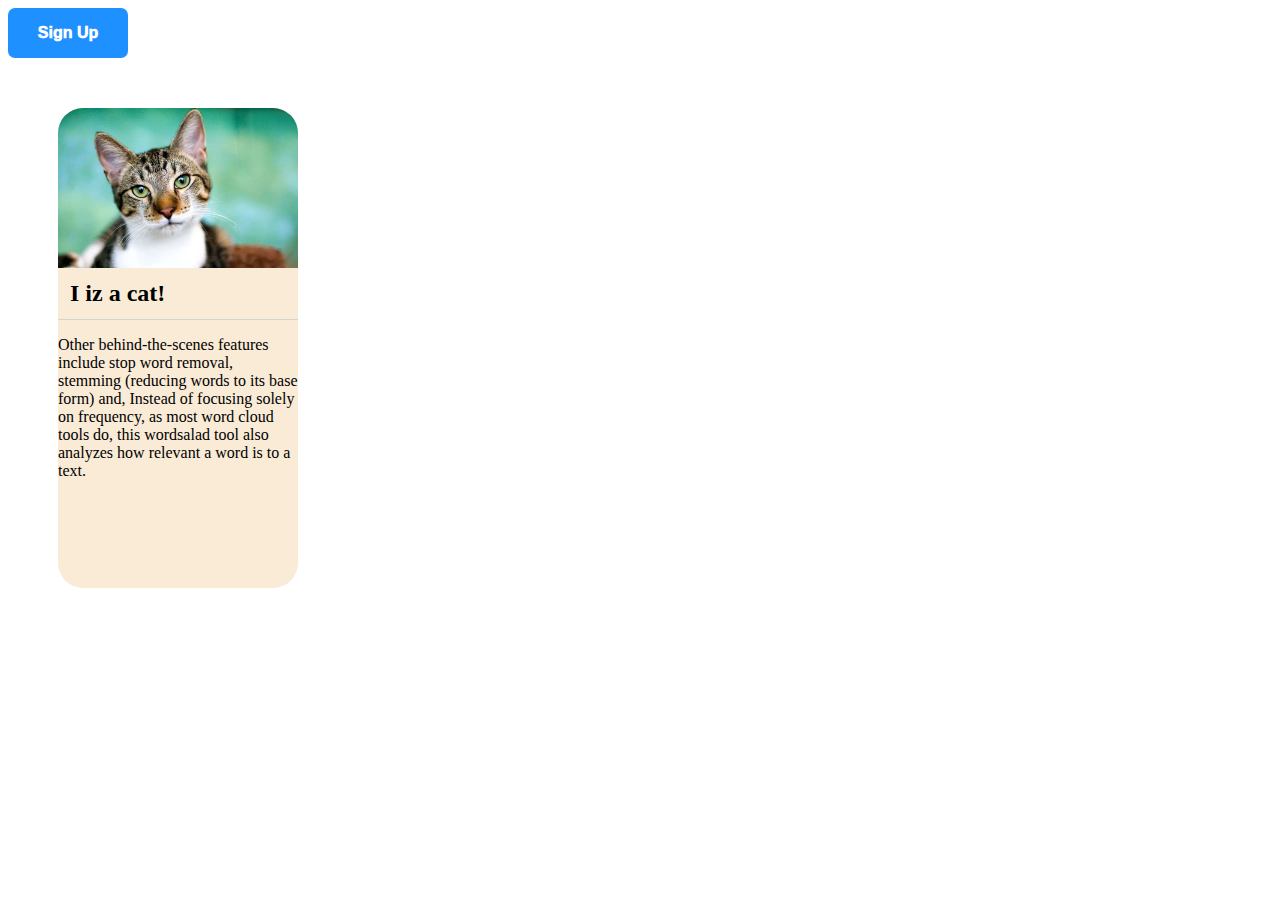
==== mockup-1.html @ 04fc8d05 "completed mock1 and mock2 TODO: mock 3" ====
<!DOCTYPE html>
<html lang="en">
<head>
	<meta charset="UTF-8">
	<meta http-equiv="X-UA-Compatible" content="IE=edge">
	<meta name="viewport" content="width=device-width, initial-scale=1.0">
	<title>Document</title>
	<link rel="stylesheet" href="mockup1.css">
</head>
<body>
	<button class="sign-up-button">Sign Up</button>

	<section id="mockup2">
		<div class="card">
			<img id="image" src="images/Domestic-feline-tabby-cat.jpg" alt="">
			<h2 class="card-title">I iz a cat!</h2>
			<p class="card-text">
				Other behind-the-scenes features include stop word removal, stemming (reducing words to its base form) and, Instead of focusing solely on frequency, as most word cloud tools do, this wordsalad tool also analyzes how relevant a word is to a text.
			</p>
		</div>
	</section>
</body>
</html>
---- mockup1.css ----
.sign-up-button{
	background-color: dodgerblue;
	color:white;
	padding: 16px;
	width: 120px;
	border: none;
	border-radius: 7px;
	font-size: 16px;
	font-weight: 1000;
	letter-spacing: 1.5;
}

.sign-up-button:hover{
	background-color: rgb(19, 97, 175);
	cursor: pointer;
}
#mockup2{
	margin:50px;
}
.card{
	height: 480px;
	width: 240px;
	background-color:antiquewhite;
	display: flex;
	flex-flow:column;
	border-radius: 25px;
	
}

.card-title{
	border-bottom: lightgray 1px solid;
	padding:  12px;
	margin-top: 0px;
	margin-bottom: 0px;
}
.card-text{
	text-align: left;
}
#image{
	border-radius: 25px 25px 0 0;
}
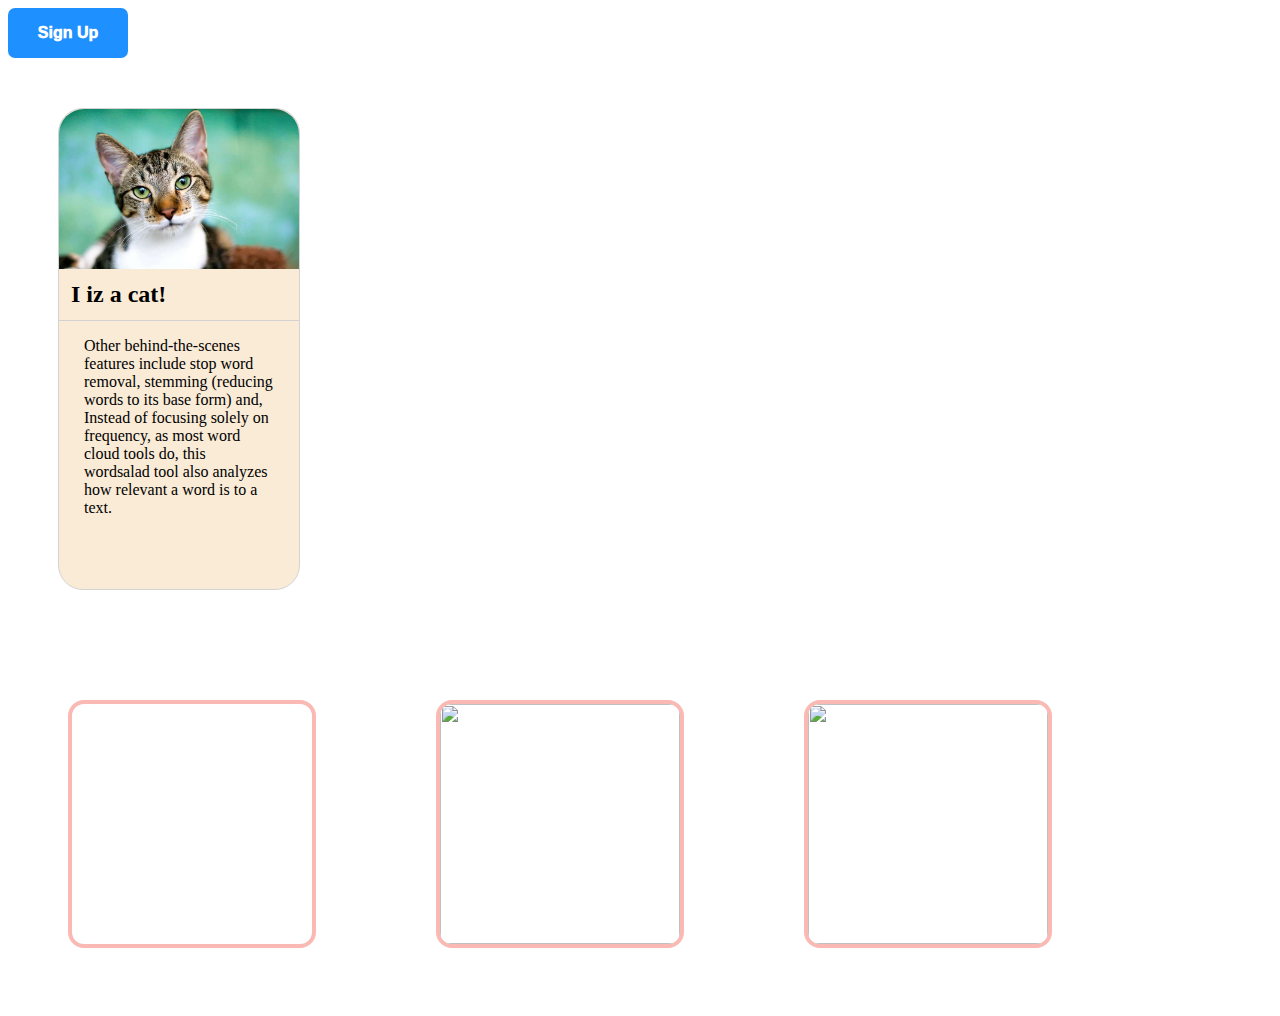
==== commit 6a9a8399: "TODO: fix mockup3 sliding image" ====
--- a/mockup-1.html
+++ b/mockup-1.html
@@ -19,5 +19,18 @@
 			</p>
 		</div>
 	</section>
+
+
+  <section class='flexbox' id='mockup3'>
+		
+	<div id="gif-1" class="flexbox-img"></div>
+	
+    
+		<img class="flexbox-img" src="https://media.giphy.com/media/pyY22RQO6UjT2EjVDP/giphy.gif" alt="">
+
+	
+		<img class="flexbox-img" src="https://media.giphy.com/media/QvBoMEcQ7DQXK/giphy.gif" alt="">
+	
+  </section>
 </body>
-</html>+</html>
--- a/mockup1.css
+++ b/mockup1.css
@@ -24,6 +24,7 @@
 	display: flex;
 	flex-flow:column;
 	border-radius: 25px;
+	border: lightgray 1px solid;
 	
 }
 
@@ -35,7 +36,37 @@
 }
 .card-text{
 	text-align: left;
+  padding: 0 25px;
 }
 #image{
 	border-radius: 25px 25px 0 0;
 }
+
+.flexbox{
+	display:flex;
+}
+
+#gif-1{
+
+	background-image: url("https://media.giphy.com/media/VEzYdo930nTiTuVeMU/giphy.gif");
+	background-size: 100% 100%;
+	background-repeat: no-repeat;
+}
+
+.overlay, .flexbox-img{
+	margin:60px;
+	width: 240px;
+	height: 240px;
+	border-radius: 16px;
+	border: rgb(250, 185, 178) 4px solid;
+}
+
+.flexbox-img{
+	opacity:1;
+	position: relative;
+}
+.overlay{
+	position:absolute;
+	background-color: black;
+	opacity: 1;
+}
